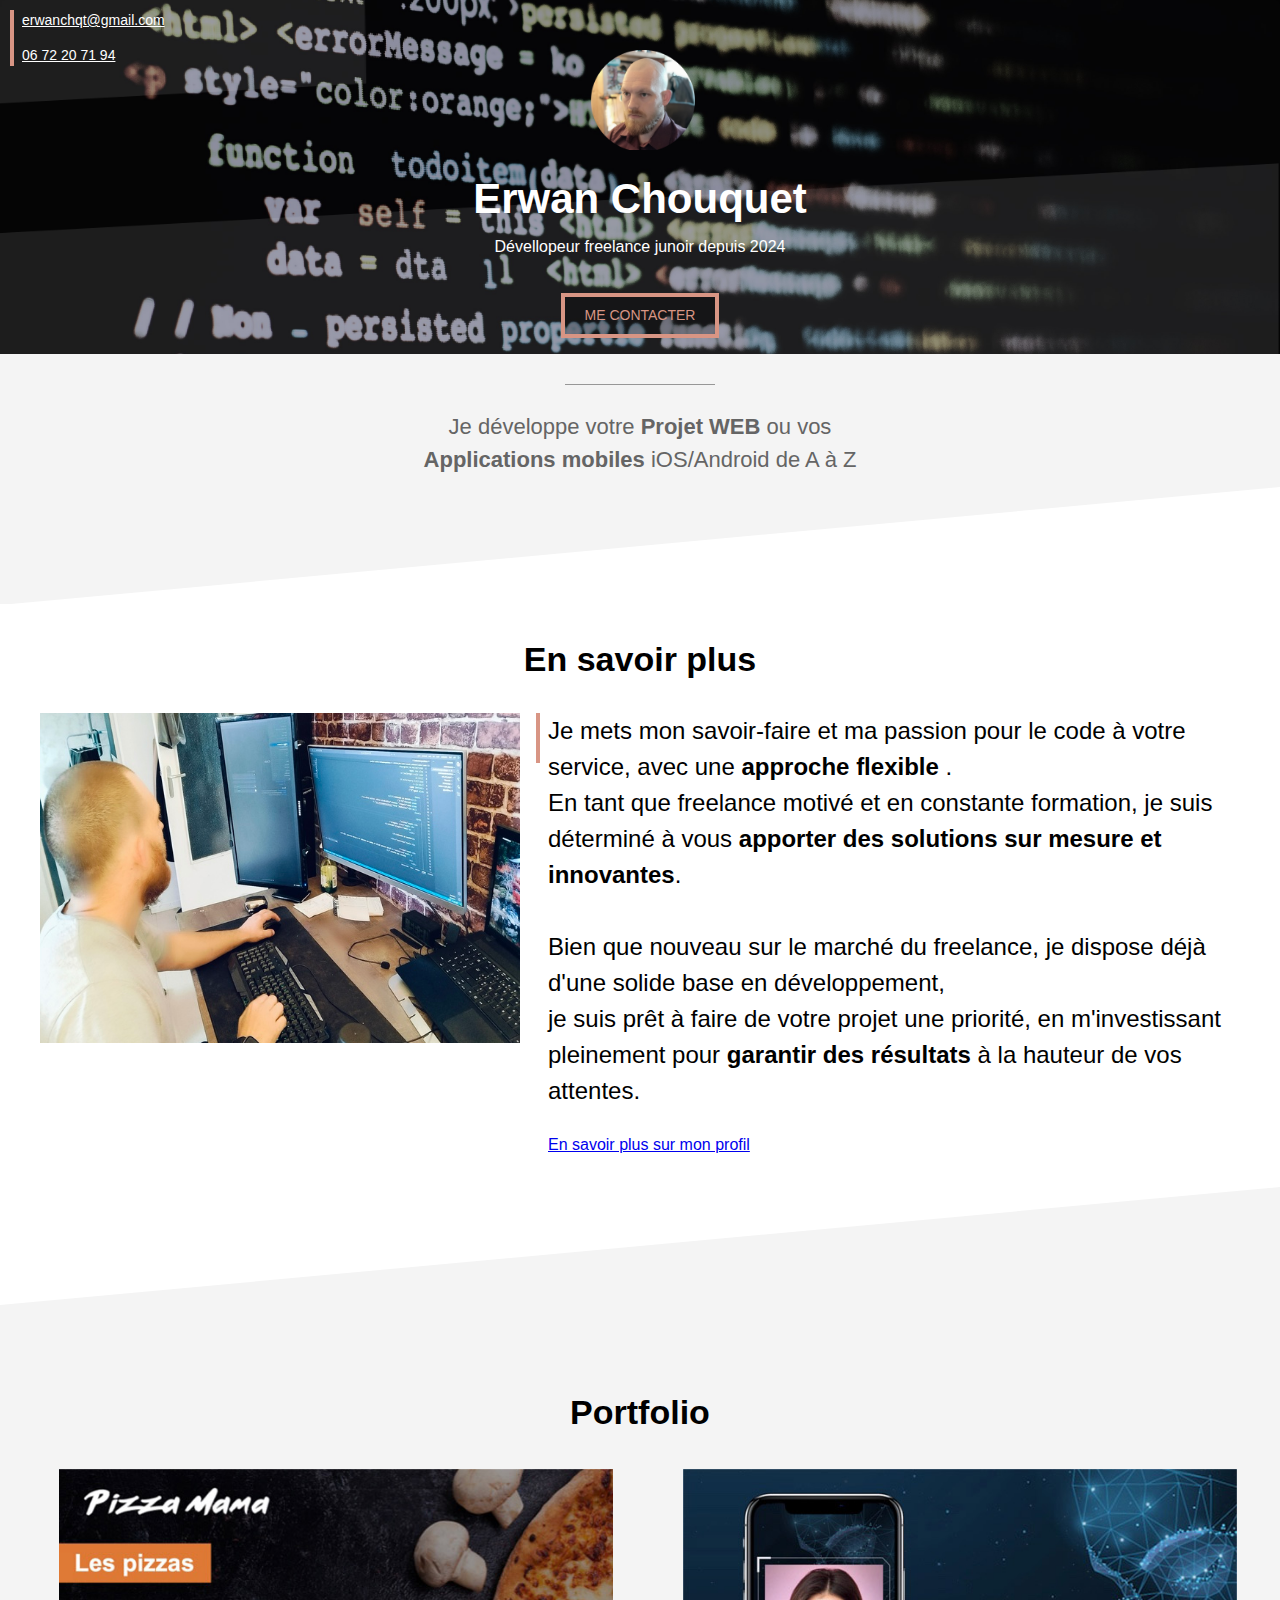
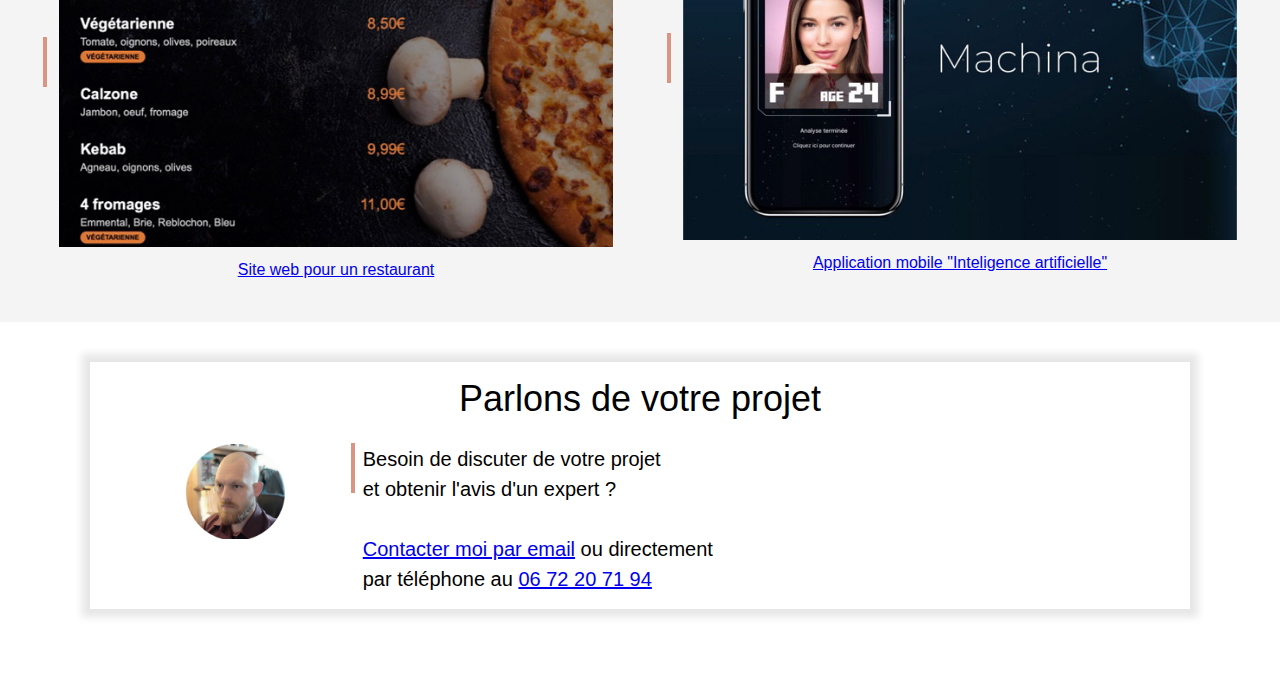
==== index.html @ 0e5b1dd5 "Add files via upload" ====
<!DOCTYPE html>
<html lang="fr">

<head>
    <meta charset="UTF-8">
    <meta name="viewport" content="width=device-width, initial-scale=1.0">
    <title>Erwan Chouquet</title>
    <link rel="stylesheet" href="style.css">
</head>

    <!-- COUVERTURE -->

<body>
    <div class="cover">
        <img class="cover-profile" src="prifilepicmod.png" />
        <h1>Erwan Chouquet</h1>
        <p>Dévellopeur freelance junoir depuis 2024</p>
        <div class="cover-contact">
            <p><a href="mailto:erwanchqt@gmail.com?subject=Contact%20depuis%20erwanchouquet.com">erwanchqt@gmail.com</a>
            </p>
            <p><a href="tel:+33672207194">06 72 20 71 94</a></p>
        </div>
        <div class="bouton">
            <p><a class="bouton" href="mailto:erwanchqt@gmail.com?subject=Contact%20depuis%20erwanchouquet.com">ME
                    CONTACTER</a>
            </p>
        </div>


        <!-- SECTION GRISE 1 -->
        <div class="section section-grise1">
            <div class="border"></div>
            <p class="texte">Je développe votre <b>Projet WEB</b> ou vos
            <b>Applications mobiles</b> iOS/Android de A à Z
            </p>
        </div>
        <!-- SECTION BLANCHE -->
        <div class="section">
            <h2>En savoir plus</h2>
            <img src="pp1redim.jpg" class="col-contenu">
            <div class="col-contenu float-right"> 
                <div class="texte-avec-ligne-verticale"> 
                    <p style="color: black; text-align: left; margin-top: 0px; font-size: 24px;">Je mets mon savoir-faire et ma passion pour le code à votre
                        service, avec une <b>approche flexible </b>. <br>En tant que freelance motivé et en constante formation, je suis
                        déterminé à vous<b> apporter des solutions sur mesure et innovantes</b>.<br><br> Bien que nouveau
                        sur le
                        marché du freelance, je dispose déjà d'une solide base en développement,<br> je suis prêt à
                        faire de
                        votre projet une priorité, en m'investissant pleinement pour <b>garantir des résultats</b> à la
                        hauteur de vos attentes.
                    </p>
                    <a href="#">En savoir plus sur mon profil</a> 
                </div>
            </div>
        </div>
        <!-- SECTION GRISE 2 -->
        <div class="section section-grise2">
            <h2>Portfolio</h2>
            <table style="display:inline-block"class="col-portfolio">
                <tr>
                    <td><div class="barre-vertical"></div></td>
                    <td style="width: 100%;"><a href="portfolio-site-restaurant.html"><img style="width: 100%;" src="project1small.jpg"></a></td>
                </tr>
                <tr>
                    <td></td>
                    <td align="center"><a href="portfolio-site-restaurant.html">Site web pour un restaurant</a> </td>
                </tr>
            </table>
            <div class="col-portfolio float-right">
                <table >
                    <tr>
                        <td><div class="barre-vertical"></div></td>
                        <td style="width: 100%;"><a href="portfolio-application.html"><img style="width: 100%;" src="project2small.jpg"></td></a>
                    </tr>
                    <tr>
                        <td></td>
                        <td align="center"><a href="portfolio-application.html">Application mobile "Inteligence artificielle"</a> </td>
                    </tr>
                </table>
            </div>
        </div>
        <!-- SECTION BLANCHE -->

    <iframe src="contact-frame.html" scrolling="no"/>


    </div>
</body>

</html>
---- style.css ----
* {
    box-sizing: border-box;
}



:root {
    --color1: #D89584;
    --color2: #F4F4F4;
}

body {
    margin: 0;
    font-family: Arial, Helvetica, sans-serif;
    line-height: 1.5;
}
iframe {
    width: 100%;
    border: none;
    height: 350px;
}

div.cover {
    background: url(cover_overlay.png) no-repeat center / 100% 100%, url(backgroundmodifier.jpg) no-repeat center / cover;
    height: 360px;
    position: relative;
}

img.cover-profile {
    height: 100px;
    position: relative;
    left: 50%;
    margin-left: -50px;
    margin-top: 50px;
}

h1 {
    color: white;
    text-align: center;
    font-size: 42px;
    margin-top: 10px;
    margin-bottom: 0;
}

div.cover p {
    color: white;
    text-align: center;
    margin-top: 5px;
}

div.cover-contact {
    position: absolute;
    top: 10px;
    left: 10px;
    border-left: 4px solid var(--color1);
    padding-left: 8px
}

div.cover-contact p {
    text-align: left;
    margin-top: 0px;
    margin-bottom: 0px;

}

div.cover-contact p:first-child {
    margin-bottom: 14px;
}

div.cover-contact * {
    color: white;
    font-size: 14px;
}

a.bouton {
    display: inline-block;
    margin-top: 18px;
    border: 4px solid var(--color1);
    background-color: #00000040;
    color: var(--color1);
    text-decoration: none;
    padding: 8px 20px;
    font-size: 14px;
}

a.bouton:hover {
    color: white;
    border: 4px solid white;
}

.section {
   padding: 30px 40px 30px 40px;
   overflow: auto;
}

div.section-grise1 {
    background: url(triangle2white.svg) no-repeat center bottom -1px /100%;
    background-color: var(--color2);
    height: 250px;
}
div.section-grise2 {
    background: url(triangle1white.svg) no-repeat center top / 100%;
    background-color: var(--color2);
    padding-top: 200px;
}

h2 {
    text-align: center;
    font-size: 34px;
    margin-top: 0px;
}

div.border {
    position: relative;
    left: 50%;
    margin-left: -75px;
    height: 1px;
    width: 150px;
    background-color: #979797;

}
div.section-grise1 p {
    color: #656565;
    text-align: center;
    padding-top: 20px;
    font-size: 22px;
    max-width: 450px;
    margin-left: auto;
    margin-right: auto;  
}

img.col-contenu{
    width: 40%;
}

div.col-contenu {
    width: 60%;
    padding-left: 16px;
}

.float-right {
    float: right;
}

.texte-avec-ligne-verticale { 
    border-left: 4px solid var(--color1);
    padding-left: 8px;
    height: 50px;
    display: inline-block;  
}

div.barre-vertical {
    height: 50px;
    width: 4px;
    background-color: var(--color1);
    margin-right: 8px;

}

.col-portfolio {
    width: 48%;
}

div.frame {
    margin: 10px 50px;
    padding: 60px 30px;
    background-color: white;
    box-shadow: 0px 0px 8px 8px rgba(0, 0, 0, 0.1);
}

p.title {
    font-size: 36px;
    margin-top: -50px;
    margin-bottom: 15px;
    text-align: center;
}
p.contact {
    font-size: 20px;
    margin-top: 0px;
    padding-bottom: 10px;

}
img.img-contact {
    width: 100%;
    width: 100px;
}

/* Portfolio */

.portfolio-header {
    height: 90px;
    background: url(header.jpg) no-repeat center / cover;
    position: relative;
}

.portfolio-header-title {
    font-size: 26px;
    font-weight: bold;
    color: white;
    margin: 0px;
    padding-top: 4px;
    padding-left: 8px;
}
div.portfolio h1 {
    color: #000;
    font-size: 46px;
    line-height: 1;

}
div.portfolio h2 {
    font-size: 26px;
    font-weight: normal;
    padding-top: 10px;
    margin-bottom: 0px;
}
a.back {
    color: var(--color1);
    margin-left: -10px;
}
.portfolio-img img{
    display: block;
    max-width: 475px;
    max-height: 475px;
    width: 70%;
    margin-top: 40px;
    margin-left: auto;
    margin-right: auto;
    
}
p.paragraphe-portfolio {
    margin-top: 0px;
}
a.bouton-portfolio{
    margin: 0px;
    position: absolute;
    right: 20px;
    top: 22px;
}
.display-mobile {
    display: none;
}
div.lien {
    text-align: center;
}
/*Pour Téléphone */
@media only screen and (max-width: 767px){
    img.cover-profile {
        height: 90px;
        margin-top: 75px;
    }
    
    h1 {
        font-size: 30px;
        margin-top: 6px;
        margin-bottom: 0;
    }
    
    div.cover p {
        margin-top: 2px;
        font-size: 13px;
    }
    .section {
        padding: 30px 20px 30px 20px;
     }
     
     div.section-grise1 {
        height: 180px;
     }
    h2 {
        font-size: 30px
    }
    .col-portfolio {
        width: 100%;
        margin-bottom: 20px;
    }
    div.section-grise2 {
        padding-top: 100px;
    }
    img.col-contenu{
        width: 100%;
    }
    
    div.col-contenu {
        width: 100%;
        padding-left: 0px;
        margin-top: 20px;
    }
    div.frame {
        margin: 0px 0px;
        padding: 0px 0px;
        box-shadow: none
    }
    p.contact {
        margin: 0px;
        font-size: 12px;
    }
    img.img-contact {
        width: 100px;
    }
    p.title {
        font-size: 30px;
        margin-top: 0px;
        margin-bottom: 0px;
        text-align: center;
    }
    /* Portfolio */

    .portfolio-header-title {
        font-size: 20px;
        margin: 0px;
        padding-top: 8px;
        padding-left: 8px;
    }
    a.bouton {
        padding: 7px 15px;
        font-size: 12px;
    }
    a.bouton-portfolio{
        margin: 5px;
    }
    div.portfolio h1 {
        font-size: 40px;
    }
    div.portfolio h2 {
        font-size: 22px;
    }
    .portfolio-img img{
        width: 100%;
    }
    .display-mobile {
        display: block;
    }
    

}
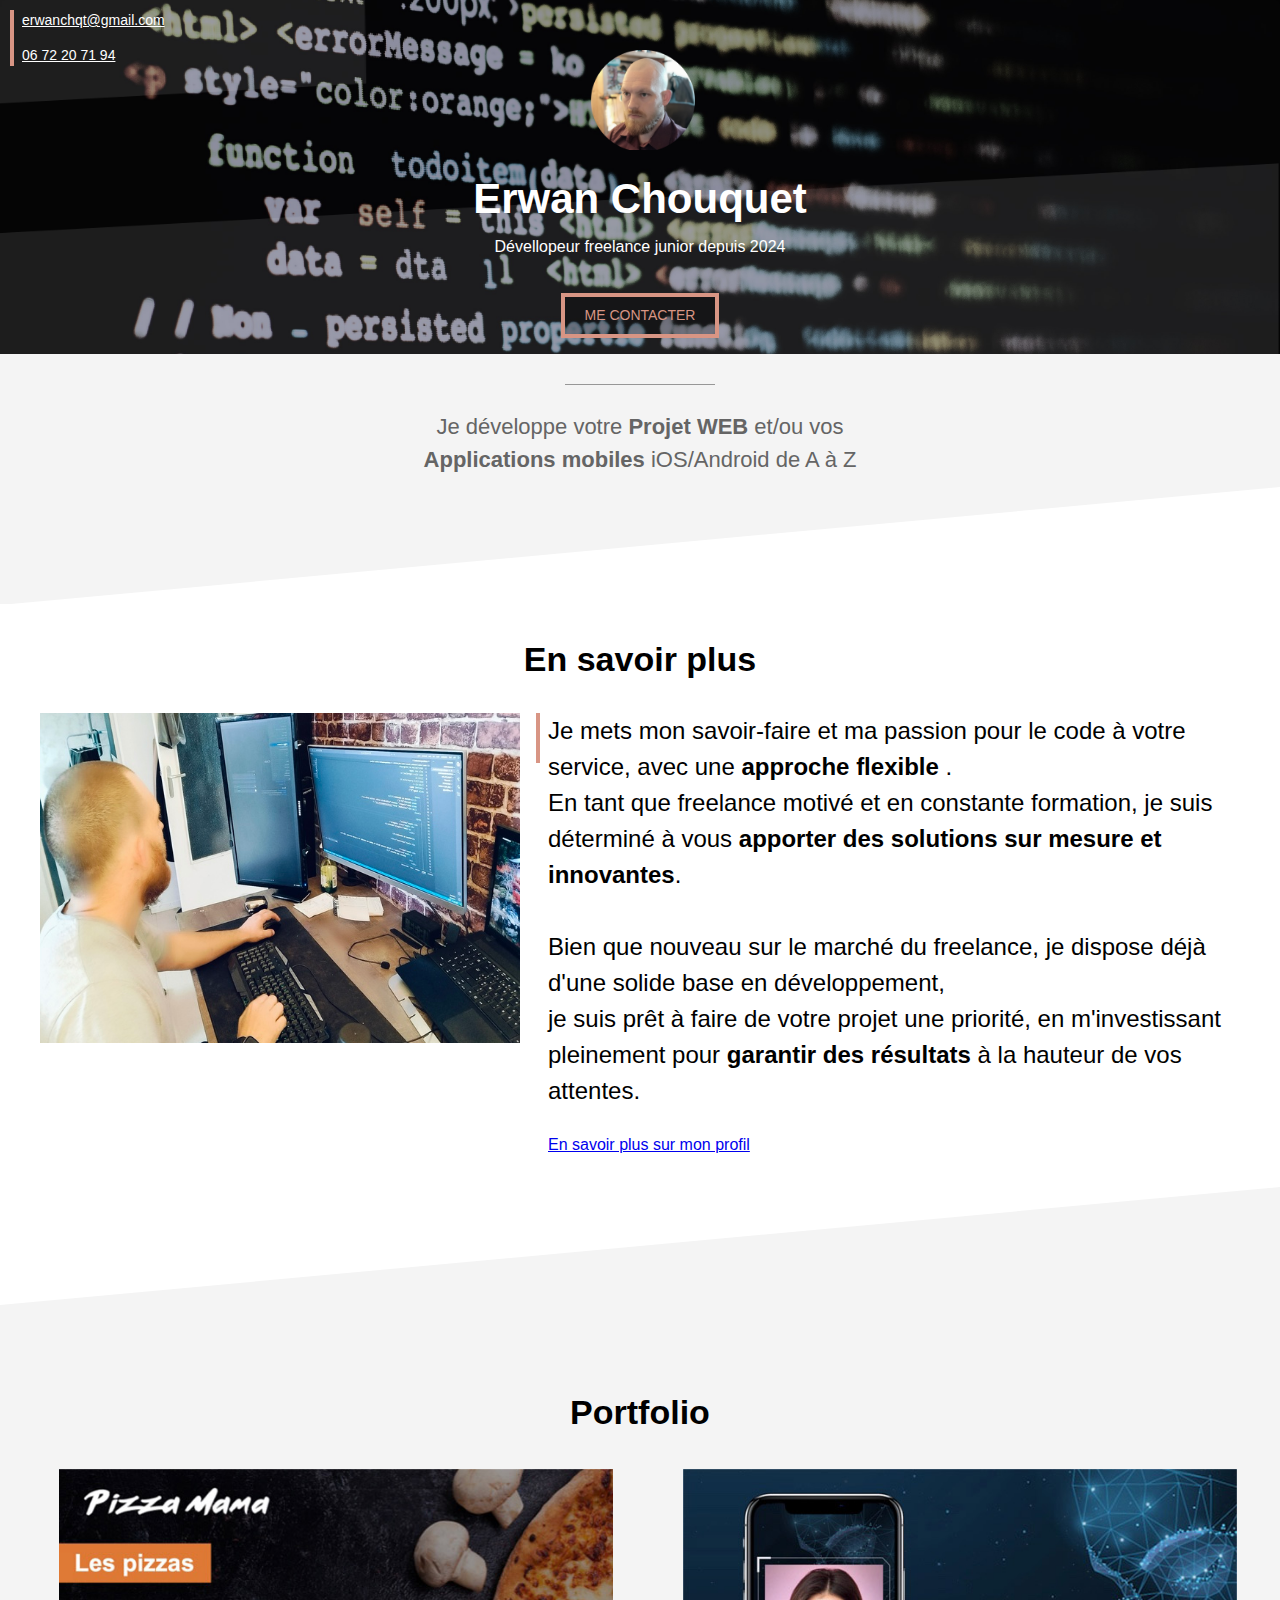
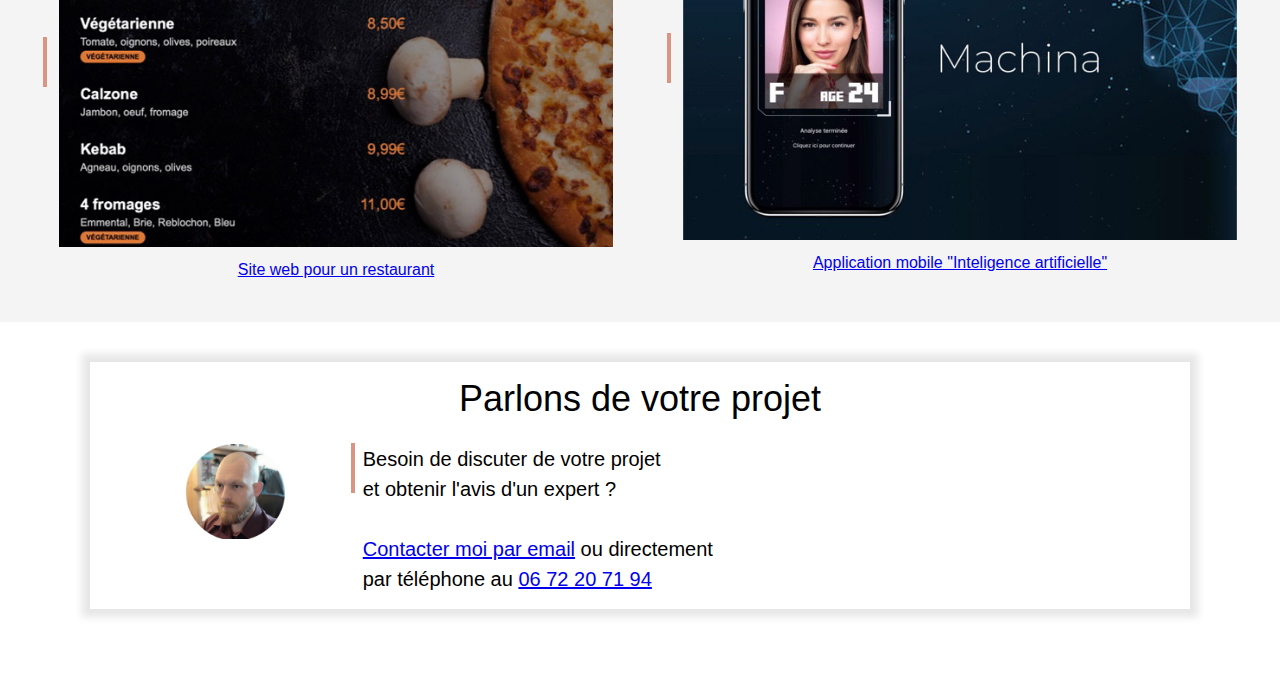
==== commit b00480e2: "correction orthographe" ====
--- a/index.html
+++ b/index.html
@@ -14,7 +14,7 @@
     <div class="cover">
         <img class="cover-profile" src="prifilepicmod.png" />
         <h1>Erwan Chouquet</h1>
-        <p>Dévellopeur freelance junoir depuis 2024</p>
+        <p>Dévellopeur freelance junior depuis 2024</p>
         <div class="cover-contact">
             <p><a href="mailto:erwanchqt@gmail.com?subject=Contact%20depuis%20erwanchouquet.com">erwanchqt@gmail.com</a>
             </p>
@@ -30,7 +30,7 @@
         <!-- SECTION GRISE 1 -->
         <div class="section section-grise1">
             <div class="border"></div>
-            <p class="texte">Je développe votre <b>Projet WEB</b> ou vos
+            <p class="texte">Je développe votre <b>Projet WEB</b> et/ou vos
             <b>Applications mobiles</b> iOS/Android de A à Z
             </p>
         </div>
@@ -87,4 +87,4 @@
     </div>
 </body>
 
-</html>+</html>
